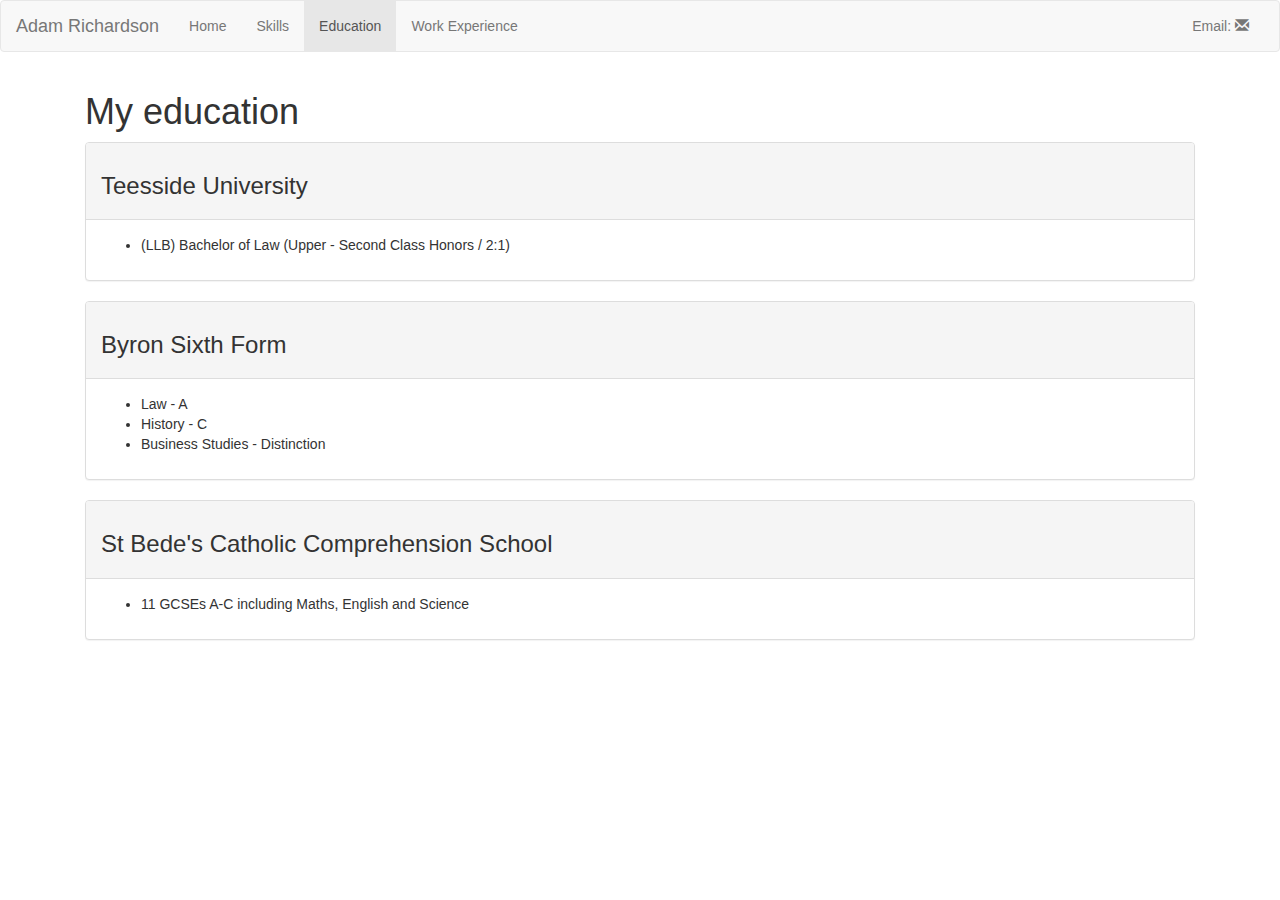
==== education.html @ 29d64d1c "Add files via upload" ====
<!DOCTYPE>
<html lang="en">

<head>
	<title>Education - Adam Richardson</title>
	<meta name="viewport" content="width=device-width, initial-scale=1">
	<link rel="stylesheet" href="https://maxcdn.bootstrapcdn.com/bootstrap/3.3.7/css/bootstrap.min.css">
	<!-- jQuery library -->
	<script src="https://ajax.googleapis.com/ajax/libs/jquery/1.12.4/jquery.min.js"></script>
	<!-- Latest compiled JavaScript -->
	<script src="https://maxcdn.bootstrapcdn.com/bootstrap/3.3.7/js/bootstrap.min.js"></script>
</head>

<body>
	<nav class="navbar navbar-default">
		<div class="container-fluid">
			<div class="navbar-header">
				<button type="button" class="navbar-toggle" data-toggle="collapse" data-target="#theNavbar">
                <span class="icon-bar"></span>
                <span class="icon-bar"></span>
                <span class="icon-bar"></span>
            </button>
				<a class="navbar-brand"> Adam Richardson</a>
			</div>
			<div class="collapse navbar-collapse" id="theNavbar">
				<ul class="nav navbar-nav">
					<li><a href="index.html">Home</a></li>
					<li><a href="skills.html">Skills</a></li>
					<li class="active"><a href="education.html">Education</a></li>
					<li><a href="work_experience.html">Work Experience</a></li>
				</ul>
				<ul class="nav navbar-nav navbar-right">
					<li><a href="mailto:arichardson3393@gmail.com">Email: <span class="glyphicon glyphicon-envelope"></span></a></li>
				</ul>
			</div>
		</div>
	</nav>

	<div class="container">
		<div class="page-heading">
			<h1 style="padding-left: 15px">My education</h1>
		</div>
		<div class="col-sm-12">
			<div class="panel panel-default">
				<div class="panel-heading">
					<h3>Teesside University</h3>
				</div>
				<div class="panel-body">
					<ul>
						<li>(LLB) Bachelor of Law (Upper - Second Class Honors / 2:1) </li>
					</ul>
				</div>
			</div>
			<div class="panel panel-default">
				<div class="panel-heading">
					<h3>Byron Sixth Form</h3>
				</div>
				<div class="panel-body">
					<ul>
						<li>Law - A</li>
						<li>History - C</li>
						<li>Business Studies - Distinction</li>
					</ul>
				</div>
			</div>
			<div class="panel panel-default">
				<div class="panel-heading">
					<h3>St Bede's Catholic Comprehension School </h3>
				</div>
				<div class="panel-body">
					<ul>
						<li>11 GCSEs A-C including Maths, English and Science </li>
					</ul>
				</div>
			</div>
		</div>


</body>
</div>

</html>
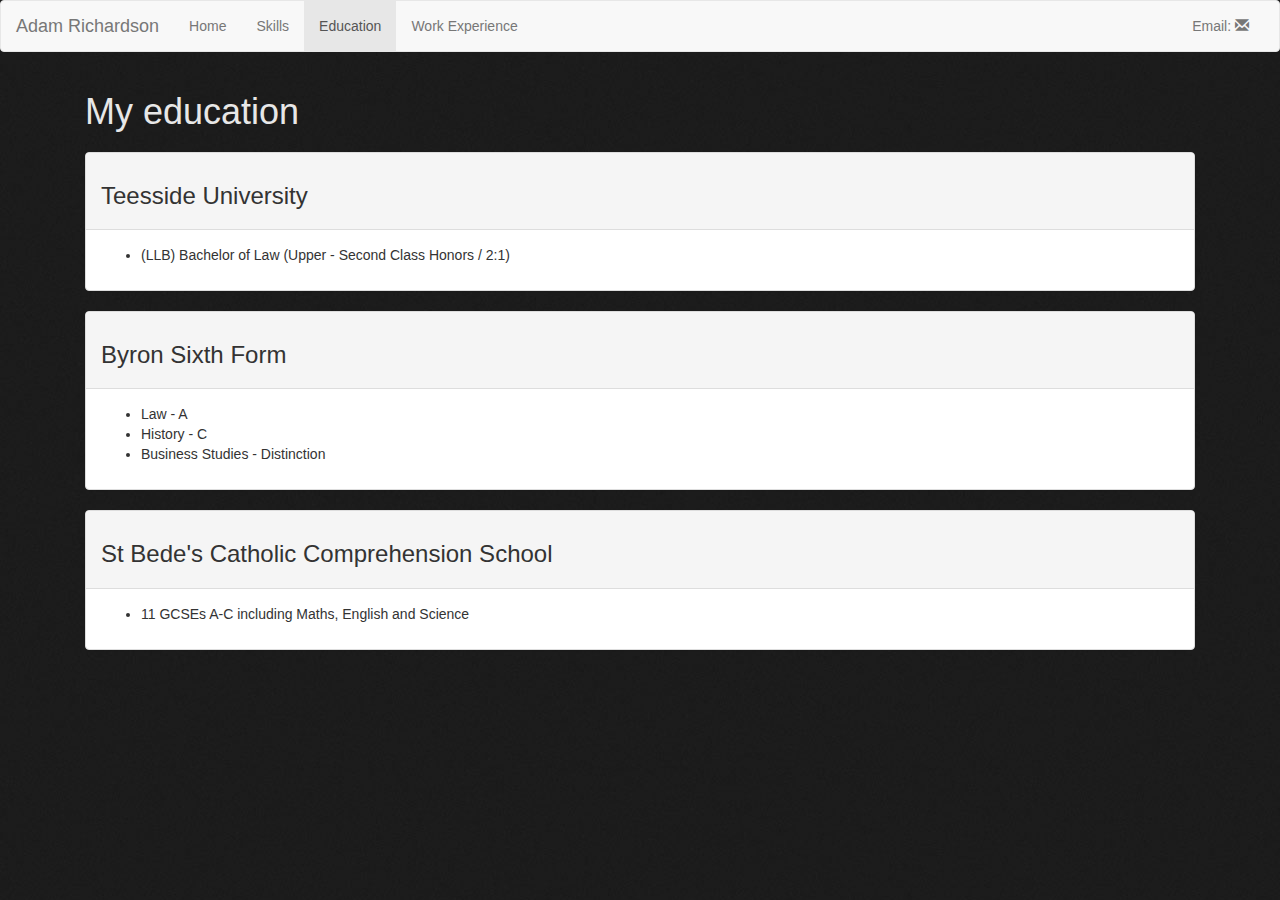
==== commit a72326df: "Add files via upload" ====
--- a/education.html
+++ b/education.html
@@ -4,6 +4,7 @@
 <head>
 	<title>Education - Adam Richardson</title>
 	<meta name="viewport" content="width=device-width, initial-scale=1">
+	<link rel="stylesheet" href="main.css">
 	<link rel="stylesheet" href="https://maxcdn.bootstrapcdn.com/bootstrap/3.3.7/css/bootstrap.min.css">
 	<!-- jQuery library -->
 	<script src="https://ajax.googleapis.com/ajax/libs/jquery/1.12.4/jquery.min.js"></script>
--- a/main.css
+++ b/main.css
@@ -0,0 +1,6 @@
+body{background-image: url("website-background.jpg")}
+.page-heading h1{
+    color:#e7e7e7;
+    padding-left: 15px;
+    margin-bottom: 20px;
+}